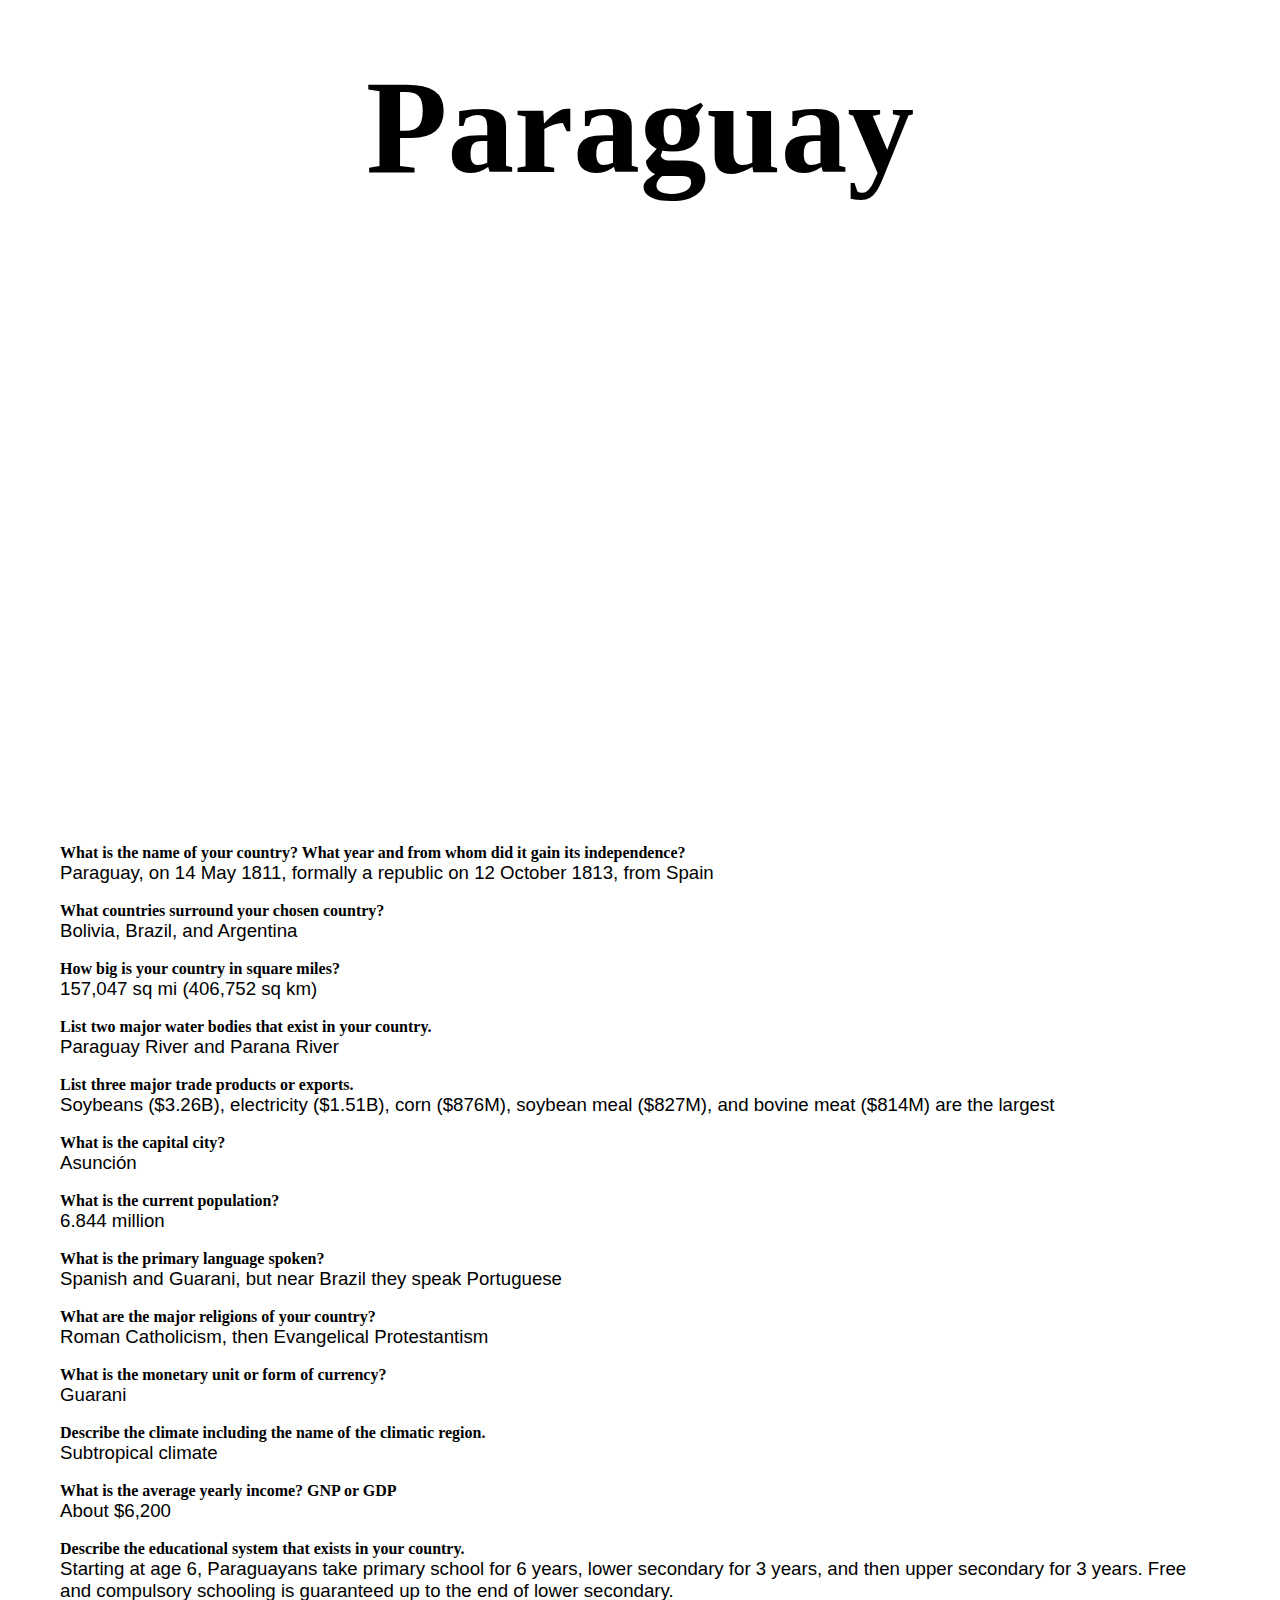
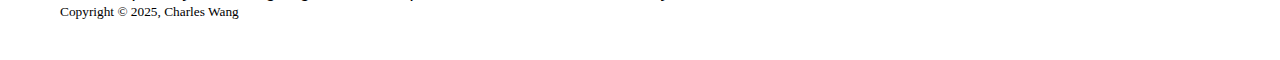
==== background/index.html @ 04ca317e "Add basic details" ====
<!DOCTYPE html>
<html>
    <head>
        <meta charset="utf-8" />
        <link rel="stylesheet" href="main.css" />
        <title>Paraguay - Home</title>
    </head>
    <body>
        <div id="protect">
            <div id="scroll-top">
                <a href="../"><button id="home">Home</button></a>
                <a href="../background/"><button id="background">Country Background</button></a>
                <a href="../issues/"><button id="issues">Issues</button></a>
                <a href="../solutions"><button id="solutions">Solutions</button></a>
                <a href="../biography"><button id="biography">Biography</button></a>
                <a href="../citations"><button id="citations">Citations</button></a>
            </div>
            <div id="title-box">
                <h1 id="title">Paraguay</h1>
            </div>
            <div id="intro">
                <b>What is the name of your country?  What year and from whom did it gain its independence?</b>
                <p>Paraguay, on 14 May 1811, formally a republic on 12 October 1813, from Spain</p>
                <br>
                <b>What countries surround your chosen country?</b>
                <p>Bolivia, Brazil, and Argentina</p>
                <br> 
                <b>How big is your country in square miles?</b>
                <p>157,047 sq mi (406,752 sq km)</p>
                <br>
                <b>List two major water bodies that exist in your country.</b>
                <p>Paraguay River and Parana River</p>
                <br>
                <b>List three major trade products or exports.</b>
                <p>Soybeans ($3.26B), electricity ($1.51B), corn ($876M), soybean meal ($827M), and bovine meat ($814M) are the largest</p>
                <br>
                <b>What is the capital city?</b>
                <p>Asunción</p>
                <br>
                <b>What is the current population?</b>
                <p>6.844 million</p>
                <br>
                <b>What is the primary language spoken?</b>
                <p>Spanish and Guarani, but near Brazil they speak Portuguese</p>
                <br>
                <b>What are the major religions of your country?</b>
                <p>Roman Catholicism, then Evangelical Protestantism</p>
                <br>
                <b>What is the monetary unit or form of currency?</b>
                <p>Guarani</p>
                <br>
                <b>Describe the climate including the name of the climatic region.</b>
                <p>Subtropical climate</p>
                <br>
                <b>What is the average yearly income?  GNP or GDP</b>
                <p>About $6,200</p>
                <br>
                <b>Describe the educational system that exists in your country.</b>
                <p>Starting at age 6, Paraguayans take primary school for 6 years, lower secondary for 3 years, and then upper secondary for 3 years. Free and compulsory schooling is guaranteed up to the end of lower secondary.</p>
                <a style="font-size: 10pt;">Copyright &copy; 2025, Charles Wang</a>
            </div>
        </div>
        <script src="../scroll.js"></script>
    </body>
</html>
---- background/main.css ----
* {
    margin: 0px;
}
p {
    font-size: 14pt;
    font-family: sans-serif;
}
#intro {
    background: white;
    margin: 0px;
    margin-top: 600px;
    padding: 40px;
    padding-left: 60px;
    padding-right: 60px;
}
#title {
    font-size: 100pt;
    display: flex;
    justify-content: center;
    align-items: center;
    color: black;
}
body {
    background: url("https://upload.wikimedia.org/wikipedia/commons/thumb/2/27/Flag_of_Paraguay.svg/1200px-Flag_of_Paraguay.svg.png");
    background-size: contain;
    padding: 0px;
    padding-top: 50px;
}
html {
    padding: 0px;
}
#scroll-top {
    position: fixed;
    background: rgba(0, 0, 0, 0);
    color: white;
    top: 0;
    left: 0;
    right: 0;
    width: 100%;
    padding: 0px;
}
button {
    padding: 20px;
    border: none;
    background: rgba(0, 0, 0, 0);
    color: white;
}
button:hover {
    cursor: pointer;
}
#protect {
    z-index: 2;
}
#filter {
    z-index: 1;
    position: fixed;
    top: 0;
    left: 0;
    right: 0;
    bottom: 0;
    width: 100%;
    height: 100%;
    background: rgba(0, 0, 0, 0.3);
}
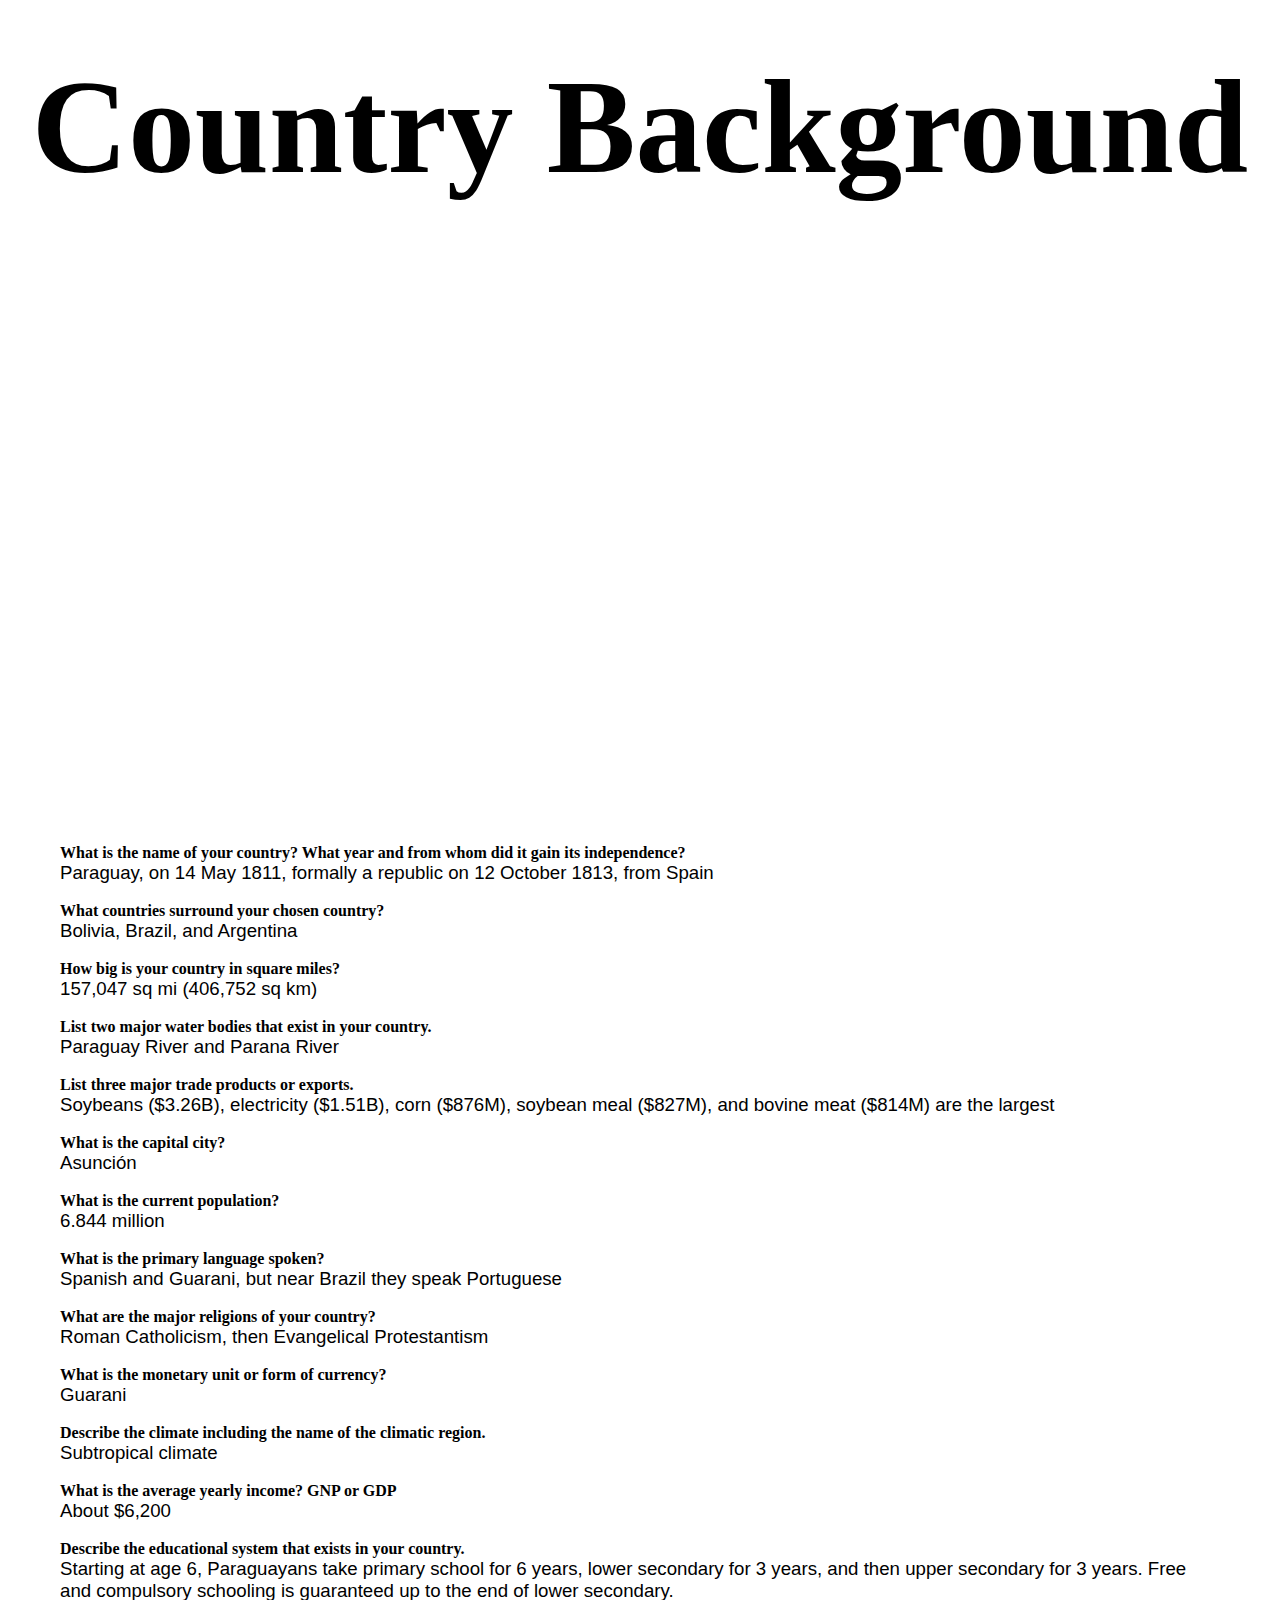
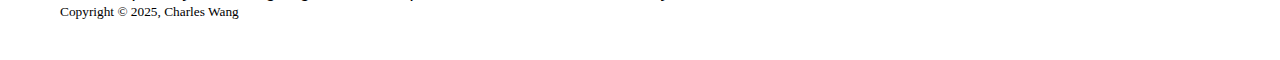
==== commit e98a8350: "Fix some stuff" ====
--- a/background/index.html
+++ b/background/index.html
@@ -3,7 +3,7 @@
     <head>
         <meta charset="utf-8" />
         <link rel="stylesheet" href="main.css" />
-        <title>Paraguay - Home</title>
+        <title>Paraguay - Country Background</title>
     </head>
     <body>
         <div id="protect">
@@ -16,7 +16,7 @@
                 <a href="../citations"><button id="citations">Citations</button></a>
             </div>
             <div id="title-box">
-                <h1 id="title">Paraguay</h1>
+                <h1 id="title">Country Background</h1>
             </div>
             <div id="intro">
                 <b>What is the name of your country?  What year and from whom did it gain its independence?</b>
--- a/background/main.css
+++ b/background/main.css
@@ -1,5 +1,8 @@
 * {
     margin: 0px;
+}
+a {
+    font-size: 14pt;
 }
 p {
     font-size: 14pt;
@@ -21,7 +24,7 @@
     color: black;
 }
 body {
-    background: url("https://upload.wikimedia.org/wikipedia/commons/thumb/2/27/Flag_of_Paraguay.svg/1200px-Flag_of_Paraguay.svg.png");
+    background: url("https://cdn.britannica.com/78/3378-050-13E41630/Paraguay-map-boundaries-cities-locator.jpg");
     background-size: contain;
     padding: 0px;
     padding-top: 50px;
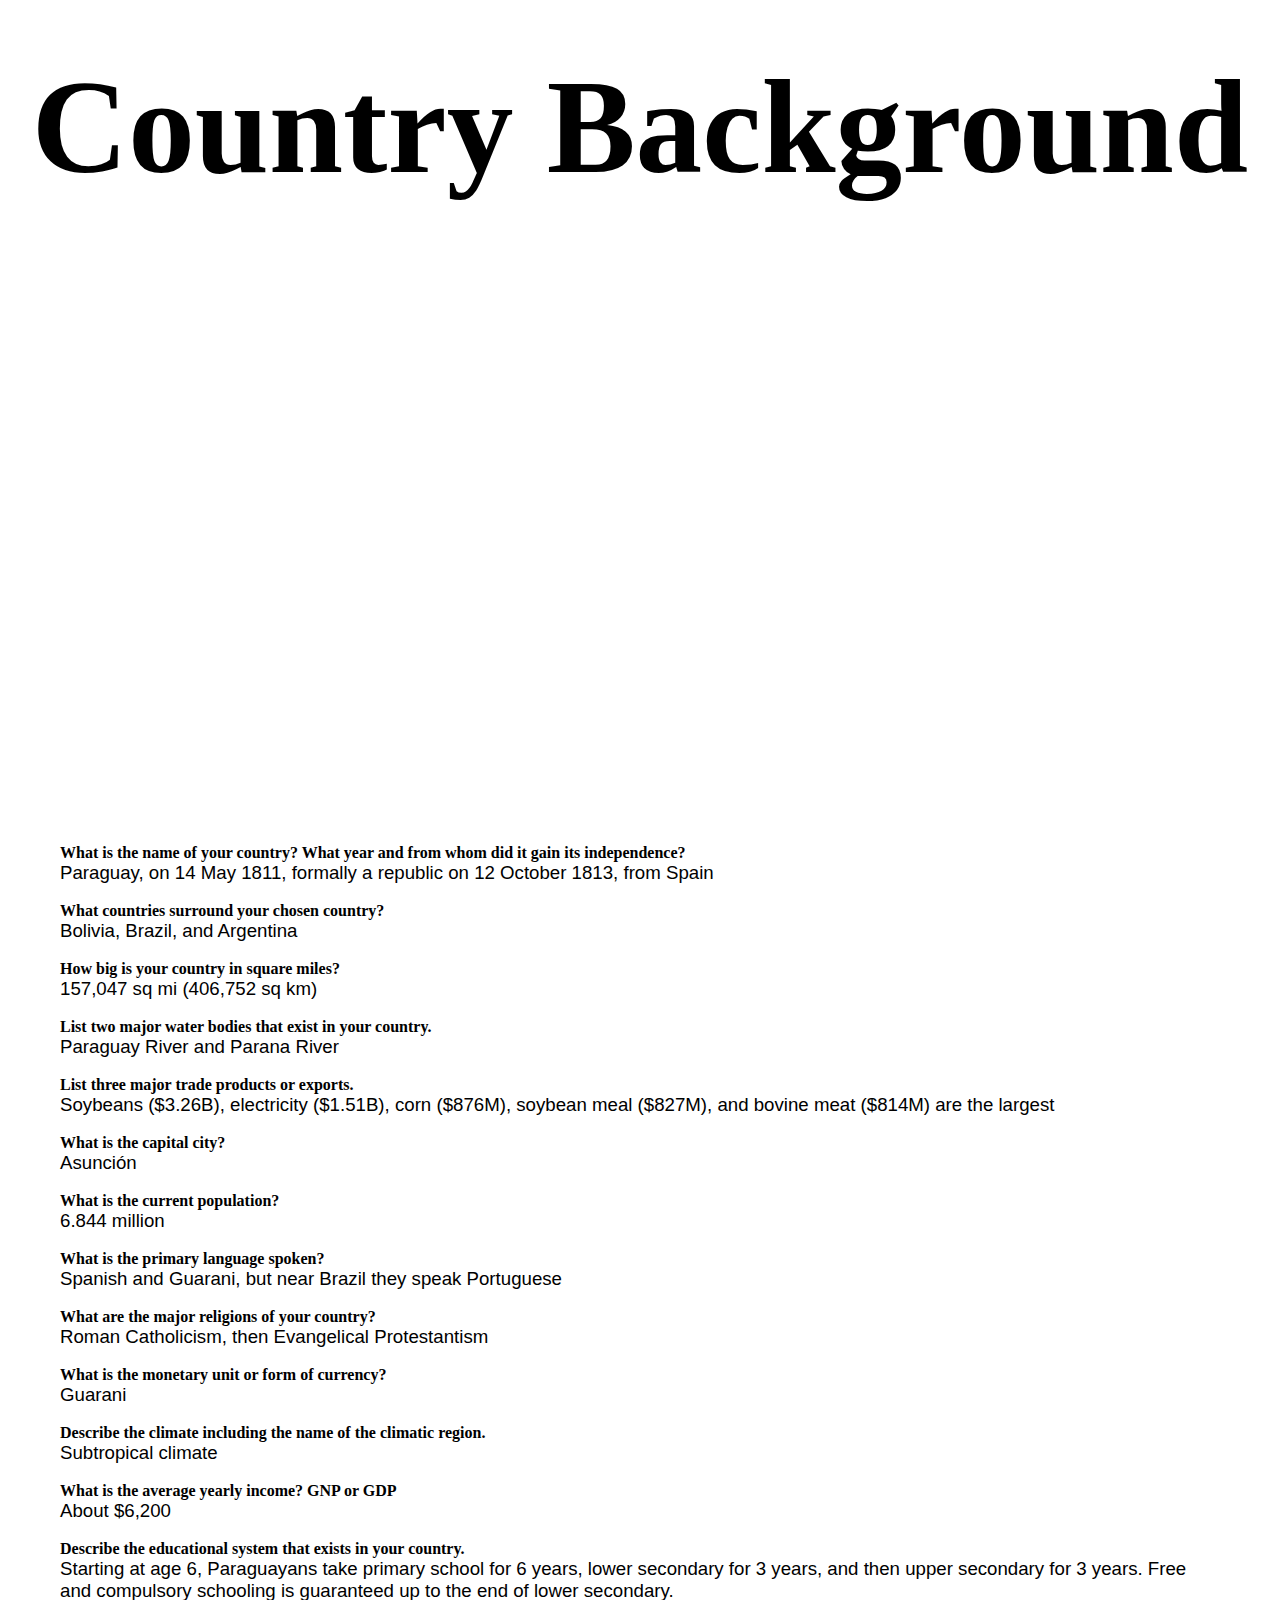
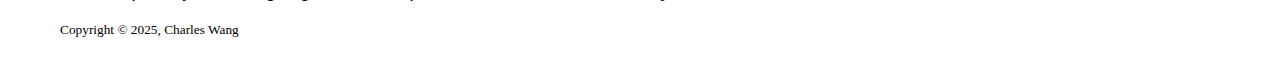
==== commit 649319af: "Add biography" ====
--- a/background/index.html
+++ b/background/index.html
@@ -57,6 +57,7 @@
                 <br>
                 <b>Describe the educational system that exists in your country.</b>
                 <p>Starting at age 6, Paraguayans take primary school for 6 years, lower secondary for 3 years, and then upper secondary for 3 years. Free and compulsory schooling is guaranteed up to the end of lower secondary.</p>
+                <br>
                 <a style="font-size: 10pt;">Copyright &copy; 2025, Charles Wang</a>
             </div>
         </div>
